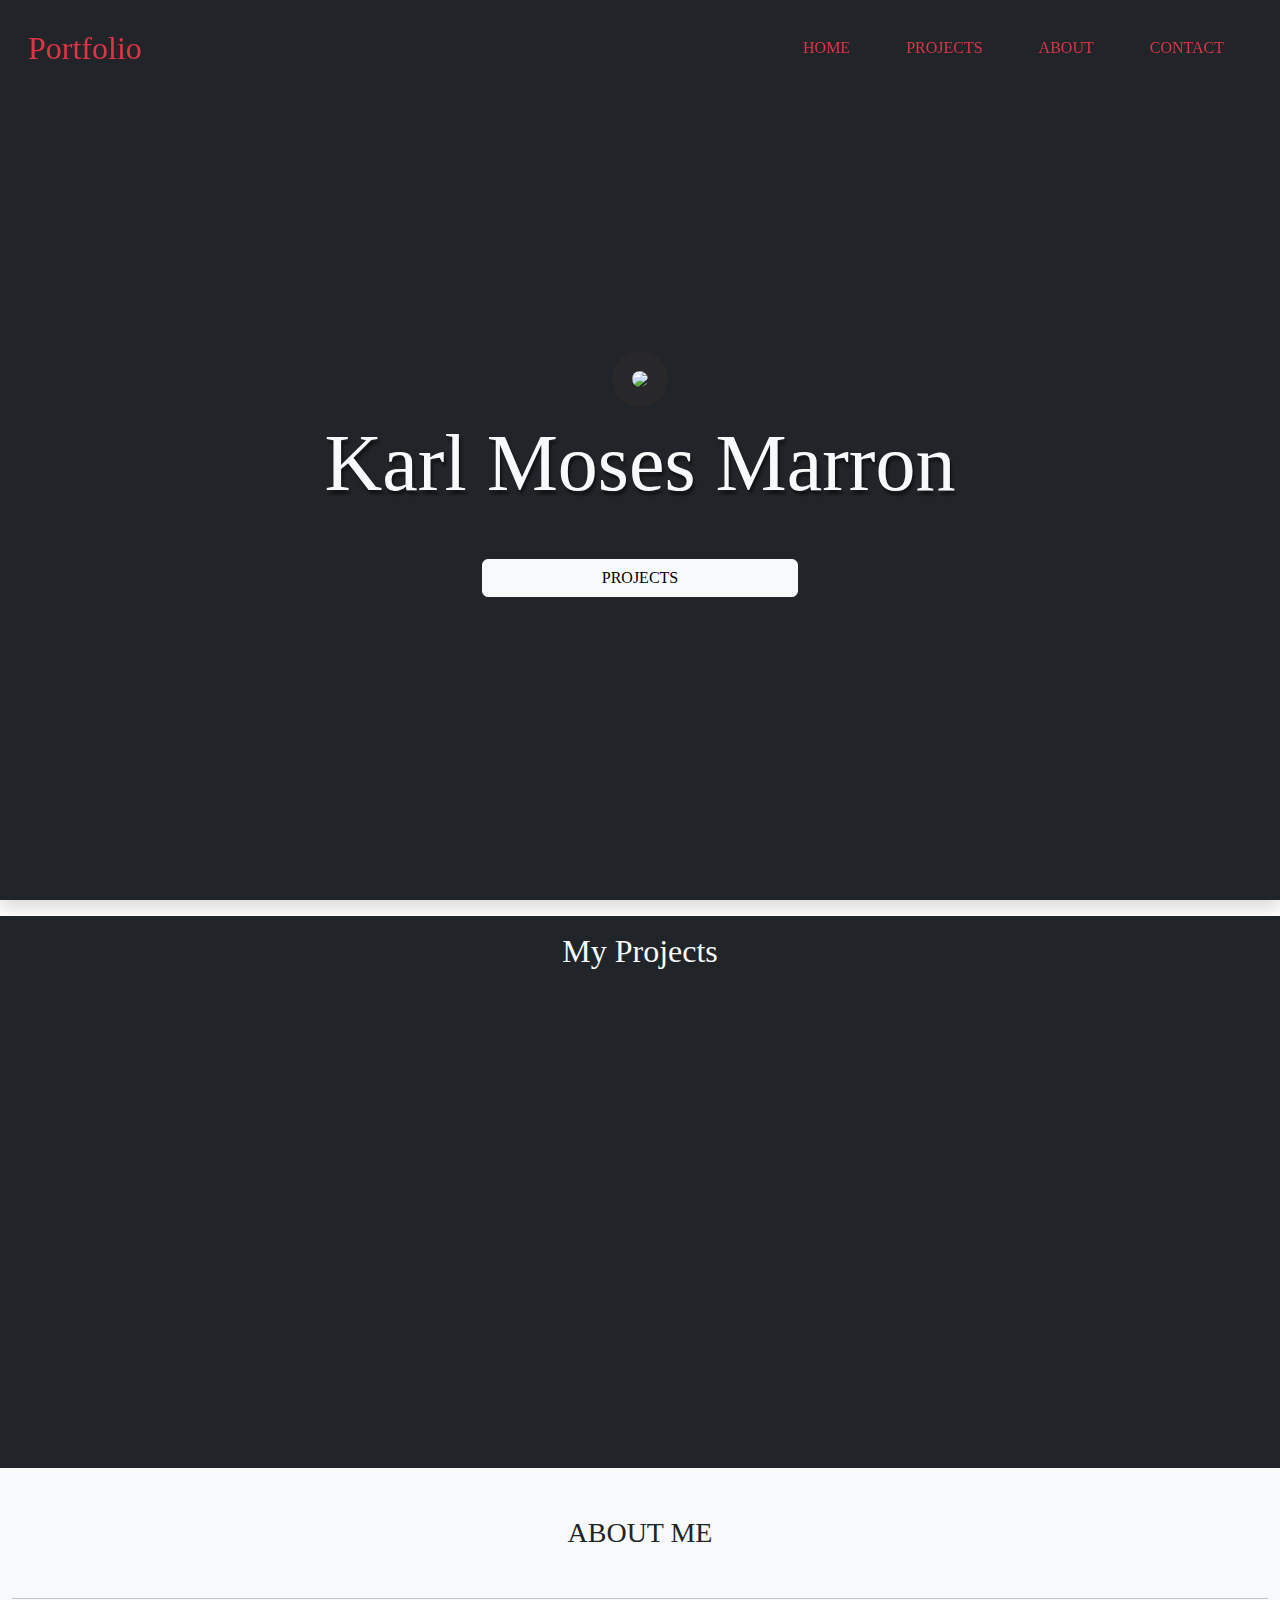
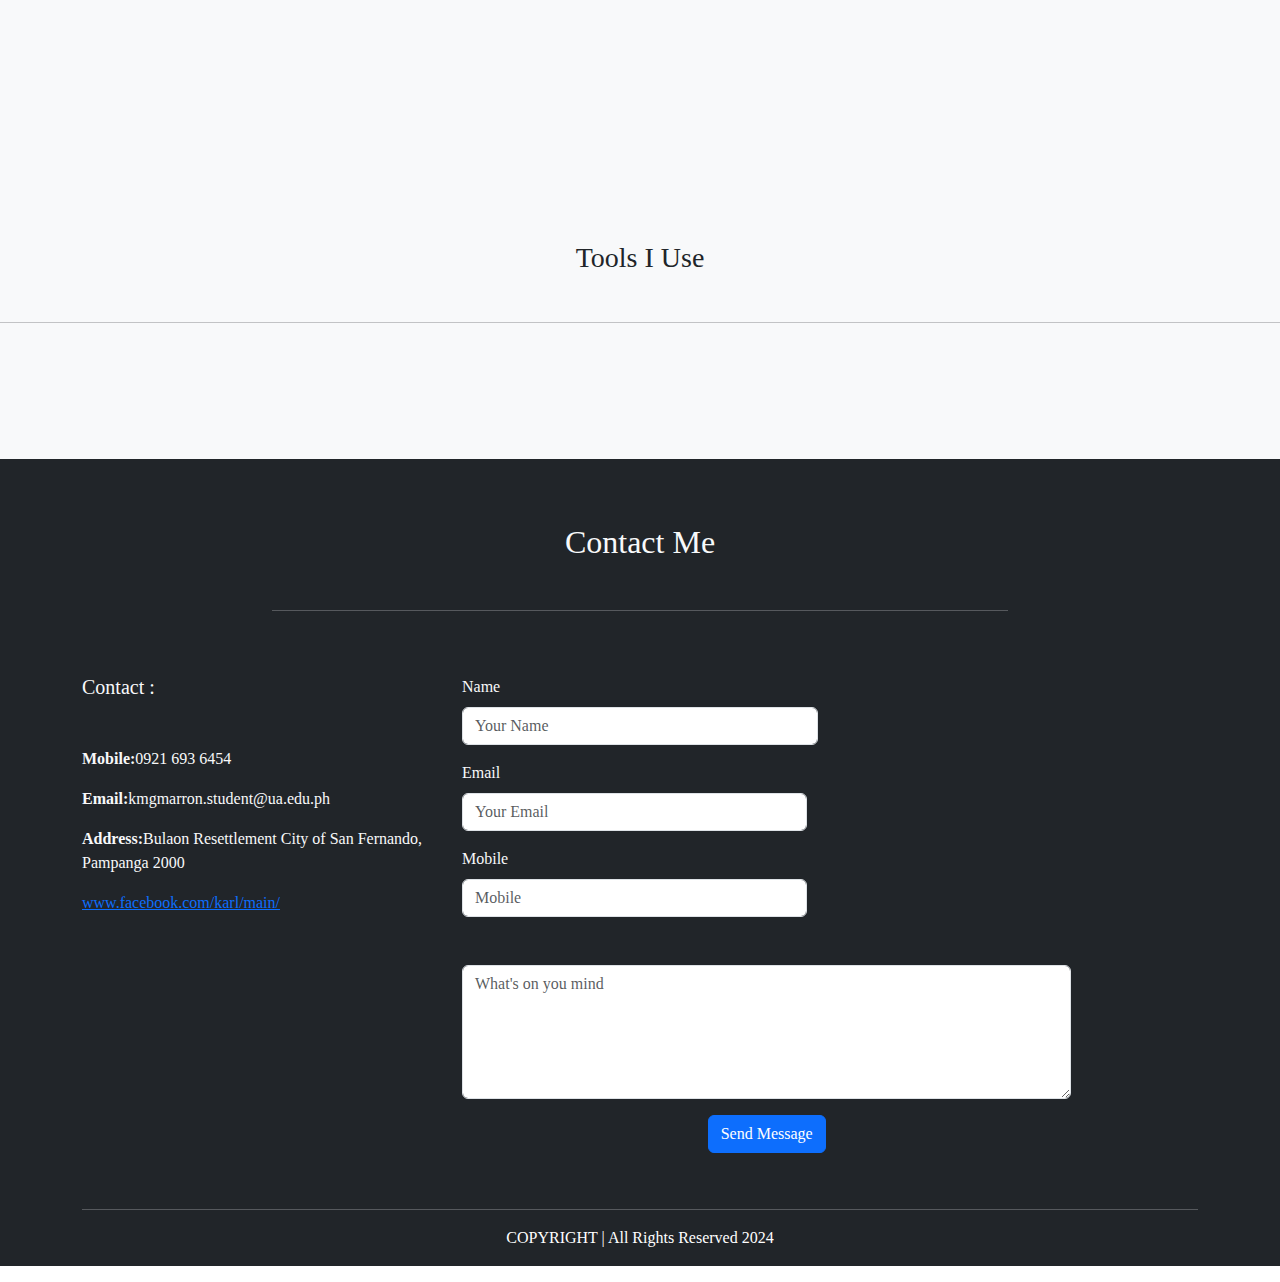
==== index.html @ 4ad3e332 "first commit" ====
<!DOCTYPE html>
<html lang="en">
<head>
    <meta charset="UTF-8">
    <meta name="viewport" content="width=device-width, initial-scale=1.0">
    <title>My Portfolio</title>
    <link rel="stylesheet" href="index.css">
    <link href="https://cdn.jsdelivr.net/npm/bootstrap@5.3.3/dist/css/bootstrap.min.css" rel="stylesheet" integrity="sha384-QWTKZyjpPEjISv5WaRU9OFeRpok6YctnYmDr5pNlyT2bRjXh0JMhjY6hW+ALEwIH" crossorigin="anonymous">
    <link href="https://unpkg.com/aos@2.3.1/dist/aos.css" rel="stylesheet">
</head>

<body>
    <nav class="navbar navbar-expand-lg bg-transparent fixed-top">
        <div class="container-fluid">
            <a class="navbar-brand text-danger p-3 fs-2" href="#">Portfolio</a>
            <button class="navbar-toggler" type="button" data-bs-toggle="offcanvas" data-bs-target="#offcanvasDarkNavbar" aria-controls="offcanvasDarkNavbar" aria-label="Toggle navigation">
              <span class="navbar-toggler-icon"></span>
            </button>
            <div class="offcanvas offcanvas-end text-bg-dark" tabindex="-1" id="offcanvasDarkNavbar" aria-labelledby="offcanvasDarkNavbarLabel">
                <div class="offcanvas-header m">
                  <h5 class="offcanvas-title" id="offcanvasDarkNavbarLabel">My Portfolio</h5>
                  <button type="button" class="btn-close btn-close-white" data-bs-dismiss="offcanvas" aria-label="Close"></button>
                </div>
                <div class="offcanvas-body">
                    <ul class="navbar-nav justify-content-end flex-grow-1 pe-3">
                      <li class="nav-item">
                        <a class="nav-link active text-danger" aria-current="page" href="#">Home</a>
                      </li>
                      <li class="nav-item">
                        <a class="nav-link text-danger" href="#myProject">Projects</a>
                      </li>
                      <li class="nav-item">
                        <a class="nav-link text-danger" href="#">About</a>
                      </li>
                      <li class="nav-item">
                        <a class="nav-link text-danger" aria-disabled="true" href="#">Contact</a>
                      </li>
          </div>
        </div>
      </nav>

      <div id="cover" class="container-fluid d-flex align-items-center justify-content-center text-center bg-dark text-light shadow p-5">
        <div class="row d-flex flex-column">
            <div class="col col-lg-12">
                <img src="fb prof.jpg" class="img-fluid rounded-circle w-50 photo-border mb-lg-2 mb-sm-4 my-5">
                <h1 id="cover-title" class="font-weight-bolder h1 display-1 text-shadow">Karl Moses Marron</h1>
                <div class="d-flex flex-sm-column flex-lg-row w-100 align-items-center justify-content-center text-center mt-5 lg-mt-5">
                    <div class="col col-lg d-flex justify-content-center align-items-center">
                        <a id="check" class="btn btn-light h-100 w-50 font-weight-bold d-flex align-items-center justify-content-center" href="#myProject" type="button">PROJECTS</a>
                    </div>
                </div>
            </div>
        </div>
    </div>

    <!--PROJECTS-->

    <div id="myProject" class="container-fluid justify-content-center align-items-center my-3 bg-dark">
        <div class="row d-flex justify-content-center align-items-center text-center">
          
            <h2 class="text-light mt-3 mb-5">My Projects</h2>

            <div class="card d-flex align-items-center justify-contjustify-content-centerent-center col-1 col-lg-4 col-md-3 mx-3" style="width: 30rem; " data-aos="zoom-in">
                <img src="card 2.jpg" class="card-img-bottom" alt="Web project">
                <div class="card-body bg">
                  <h5 class="card-title"> 2nd year HTML/CSS project</h5><hr>
                  <p class="card-text">This is one of my projects on my first semester as an IT student.</p>
                  <a href="file:///C:/Users/Karl/Documents/BSIT%202A(2nd%20sem)/IT/CSS/CSS%20finals/FInals%20CSS/finals2.html" class="btn btn-primary">View</a>
                </div>
              </div>

              <div class="card d-flex align-items-center justify-content-center col-1 col-lg-4 col-md-3 mx-3" style="width: 30rem;" data-aos="zoom-in">
                <img src="3d.jpg" class="card-img-top" alt="3d project">
                <div class="card-body">
                  <h5 class="card-title">3d Project</h5><hr>
                  <p class="card-text">Another project from my first semiester as an IT student but with 3d styles.</p>
                  <a href="3d.html" class="btn btn-primary">View</a>
                </div>
              </div>

              <div class="card d-flex align-items-center justify-content-center col-1 col-lg-4 col-md-3 mx-3" style="width: 30rem;" data-aos="zoom-in">
                <img src="web.jpg" class="card-img-top" alt="Webpage">
                <div class="card-body">
                  <h5 class="card-title">WEB HTML / CSS</h5><hr>
                  <p class="card-text">HTML and CSS practice during summer for a litte bit of enhancement on my wedev skill.</p>
                  <a href="file:///C:/Users/Karl/Documents/Practice%20HTML%20CSS/Hover2/p.html" class="btn btn-primary">View</a>
                </div>
              </div>

      <!--About Me-->

      <div id="aboutMe" class="container-fluid my-3 bg-light">
        <h3 class="my-5">ABOUT ME</h3><hr>
        <div class="row flex-row align-items-center justify-content-center">
            <div class="col-3">
                <img src="fb prof.jpg" class="img-fluid mb-lg-3 mb-sm-4 my-5 d-flex " data-aos="fade-right">
                  
            </div>

            <div class="col-3 ">
              <h3 class=""data-aos="fade-left">Me</h3>
              <p class= ""data-aos="fade-left">I am an IT student from University of the Assumption and currently focusing on Web Development and UI/UX Design field. I am a physically active person with lots of hobbies like music, sports, and automobile. </p>
            </div>
        
        <!--Tools-->

          <div class="row justify-content-center d-flex container-fluid "></div> 
            <h3 class="my-5">Tools I Use</h3><hr>
            <div class="col-6 col-sm-4 col-md-3 col-lg-2 text-center my-4 ">
              <img src="figma logo.png"  alt="figma logo" class="tool img-fluid mb-5" data-aos="fade-up"
              data-aos-anchor-placement="center-bottom">
            </div>
            <div class="col-6 col-sm-4 col-md-3 col-lg-2 text-center my-4">
              <img src="html logo.jpg"  alt="figma logo" class="tool img-fluid mb-5" data-aos="fade-up"
              data-aos-anchor-placement="center-bottom">
            </div>
            <div class="col-6 col-sm-4 col-md-3 col-lg-2 text-center my-4">
              <img src="css logo.jpg"  alt="figma logo" class="tool img-fluid mb-5" data-aos="fade-up"
              data-aos-anchor-placement="center-bottom">
            </div>
            <div class="col-6 col-sm-4 col-md-3 col-lg-2 text-center my-4">
              <img src="b.webp"  alt="figma logo" class="tool img-fluid mb-5" data-aos="fade-up"
              data-aos-anchor-placement="center-bottom">
            </div>
            <div class="col-6 col-sm-4 col-md-3 col-lg-2 text-center my-4">
              <img src="vs code logo.jpg"  alt="figma logo" class="tool img-fluid mb-5" data-aos="fade-up"
              data-aos-anchor-placement="center-bottom">
            </div>
          </div>
        </div>
    </div>

    <!--Contact-->

    <div class="container-fluid justify-content-center align-items-center" id="contact">
      <section class="contact-section" id="contact">
        <div class="container">
          <div class="row justify-content-center text-light">
            <div class="col-md-8 text-center">
              <h2 class="my-5">Contact Me</h2><hr class="text-light">
            </div>
          </div>
          <div class="row">
            <!--contact Info-->
            <div class="col-md-4 contact-info text-light">
              <h5 class="my-5">Contact :</h5>
              <p><strong>Mobile:</strong>0921 693 6454</p>
              <p><strong>Email:</strong>kmgmarron.student@ua.edu.ph</p>
              <p><strong>Address:</strong>Bulaon Resettlement City of San Fernando, Pampanga 2000</p>
              <p><a href="https://www.facebook.com/karl.marron.5">www.facebook.com/karl/main/</a></p>
            </div>
            <!--Contact form-->
            <div class="col-md-8 mt-5">
              <form action="#" method="post">
                <div class="row">
                  <div class="col-md-6 mb-3">
                    <label for="name" class="form-label text-light">Name</label>
                    <input type="text" class="form-control" id="name" placeholder="Your Name">
                  </div>
            <div class="col-md-10">
              <form action="#" method="post">
                <div class="row">
                  <div class="col-md-7 mb-3">
                    <label for="email" class="form-label text-light">Email</label>
                    <input type="text" class="form-control" id="email" placeholder="Your Email">
                  </div>
            <div class="col-md-12">
              <form action="#" method="post">
                <div class="row">
                  <div class="col-md-7 mb-3">
                    <label for="mobile" class="form-label text-light">Mobile</label>
                    <input type="text" class="form-control" id="mobile" placeholder="Mobile">
                  </div>
              <!--Message-->
                  <div class="mb-3">
                    <label for="message" class="form-label">Message</label>
                    <textarea class="form-control" id="message" rows="5" placeholder="What's on you mind"></textarea>
                  </div>
              <!--Submit-->
                  <div class="text-center">
                    <button type="submit" class="btn btn-primary" fdprocessedid="kxb27u">Send Message</button>
                  </div>
                </div>
              </form>
            </div>
          </div>
        </div>
      </section>
    </div>

    <section class=" id-footer">
      <div class="container">
        <div class="row">
          <div class="col col-xs-12 col-sm-12 col-md-12 mt-2 mt-sm-2 text-center text-white">
            <hr class="text-light mt-5"><p>COPYRIGHT | All Rights Reserved 2024</p>
        </div>
        </div>
      </div>
    </section>

    <script src="https://cdn.jsdelivr.net/npm/bootstrap@5.3.3/dist/js/bootstrap.bundle.min.js" integrity="sha384-YvpcrYf0tY3lHB60NNkmXc5s9fDVZLESaAA55NDzOxhy9GkcIdslK1eN7N6jIeHz" crossorigin="anonymous"></script>
    <script src="https://unpkg.com/aos@2.3.1/dist/aos.js"></script>
    <script>
      AOS.init();
    </script>
</body>
</html>
---- index.css ----
* {
    margin: 0;
    padding: 0;
    box-sizing: border-box;
    scroll-behavior: smooth;
    font-family: 'Roboto';
}



.text-shadow {
    text-shadow: 2px 4px 3px rgba(0, 0, 0, 0.5);
}

.photo-border {
    border: 20px solid rgba(58, 45, 45, 0.296) !important;
}

.photo-border-about {
    min-height: 480px;
    min-width: 480px;
    border: 20px solid rgb(43, 43, 43) !important;
}

#cover {
    background-image: url(prelim\ pic1.jpg);
    background-repeat: no-repeat;
    background-position: center;
    background-size: cover;
    height: 100vh;
   width: 100%;
}


.offcanvas-body ul li {
    list-style: none;
    display: inline-block;
    margin:0 20px;
    position: relative; 
}    

.offcanvas-body ul li a{
    text-decoration: none;
    text-transform: uppercase;
    color: #0f0202;
}

.offcanvas-body ul li :hover::after {
    width: 100%;
}

.offcanvas-body ul li ::after{
    content: '';
    height: 3px;
    width: 0;
    background:#a76767;
    position: absolute;
    left: 0;
    bottom: -3px;
    transition: 0.5s;
}
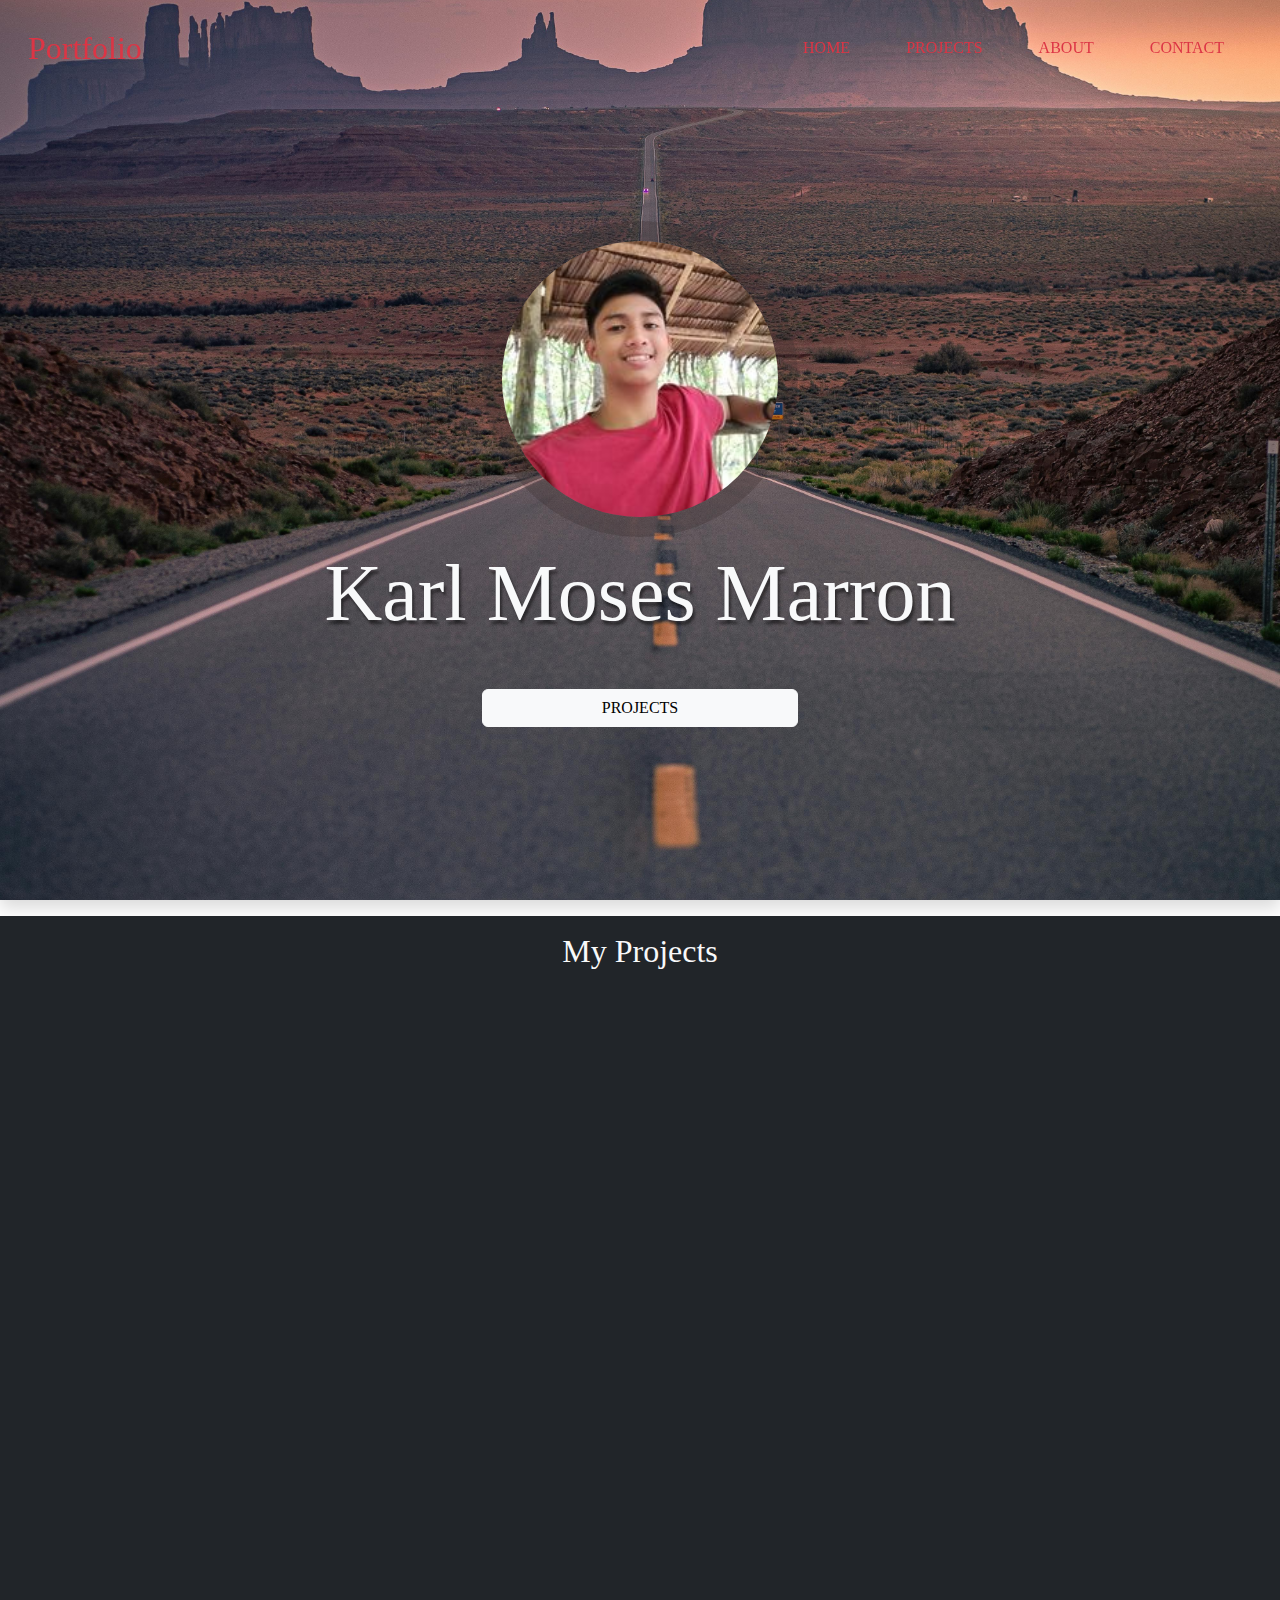
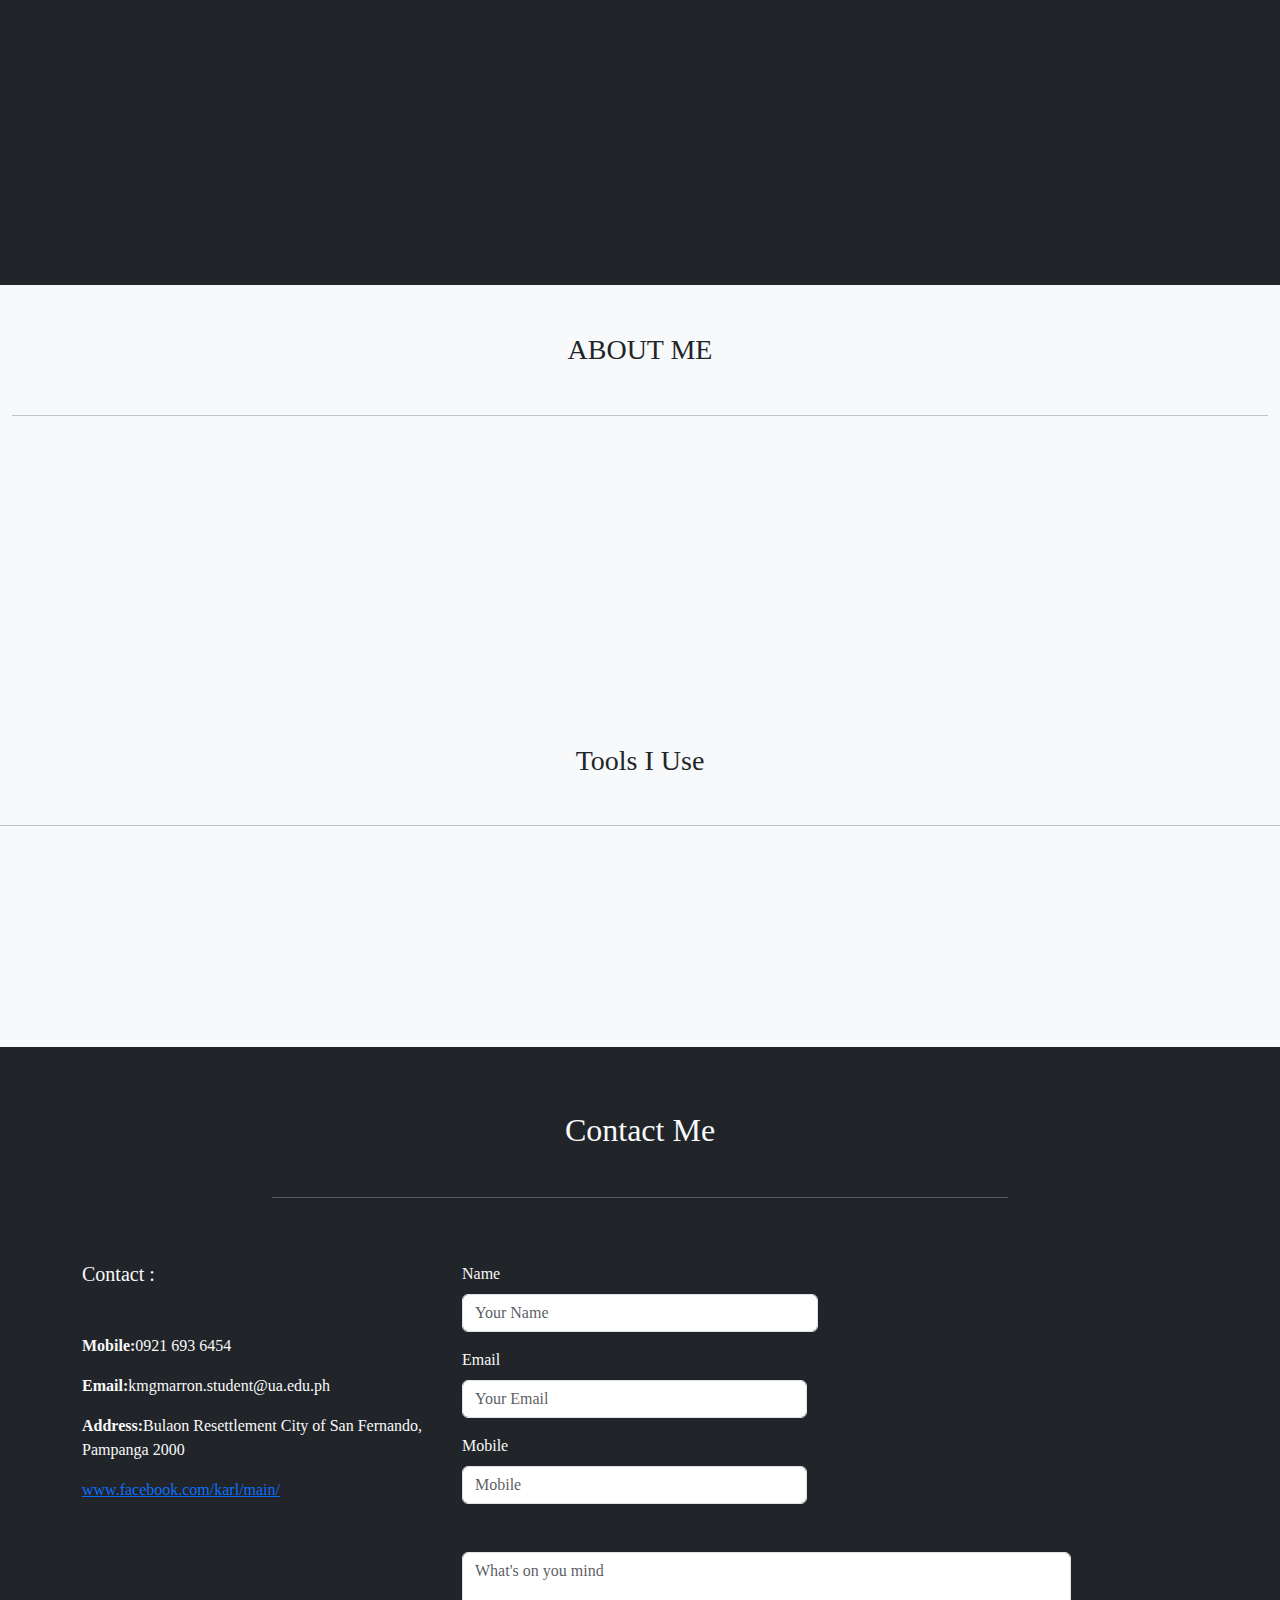
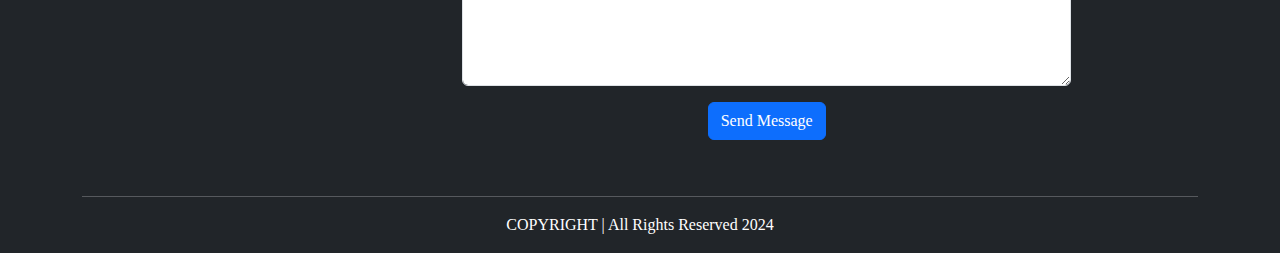
==== commit 3f2bd551: "second commit" ====
--- a/index.html
+++ b/index.html
@@ -42,7 +42,7 @@
       <div id="cover" class="container-fluid d-flex align-items-center justify-content-center text-center bg-dark text-light shadow p-5">
         <div class="row d-flex flex-column">
             <div class="col col-lg-12">
-                <img src="fb prof.jpg" class="img-fluid rounded-circle w-50 photo-border mb-lg-2 mb-sm-4 my-5">
+                <img src="./images/fb prof.jpg" class="img-fluid rounded-circle w-50 photo-border mb-lg-2 mb-sm-4 my-5">
                 <h1 id="cover-title" class="font-weight-bolder h1 display-1 text-shadow">Karl Moses Marron</h1>
                 <div class="d-flex flex-sm-column flex-lg-row w-100 align-items-center justify-content-center text-center mt-5 lg-mt-5">
                     <div class="col col-lg d-flex justify-content-center align-items-center">
@@ -61,7 +61,7 @@
             <h2 class="text-light mt-3 mb-5">My Projects</h2>
 
             <div class="card d-flex align-items-center justify-contjustify-content-centerent-center col-1 col-lg-4 col-md-3 mx-3" style="width: 30rem; " data-aos="zoom-in">
-                <img src="card 2.jpg" class="card-img-bottom" alt="Web project">
+                <img src="./images/card 2.jpg" class="card-img-bottom" alt="Web project">
                 <div class="card-body bg">
                   <h5 class="card-title"> 2nd year HTML/CSS project</h5><hr>
                   <p class="card-text">This is one of my projects on my first semester as an IT student.</p>
@@ -70,7 +70,7 @@
               </div>
 
               <div class="card d-flex align-items-center justify-content-center col-1 col-lg-4 col-md-3 mx-3" style="width: 30rem;" data-aos="zoom-in">
-                <img src="3d.jpg" class="card-img-top" alt="3d project">
+                <img src="./images/3d.jpg" class="card-img-top" alt="3d project">
                 <div class="card-body">
                   <h5 class="card-title">3d Project</h5><hr>
                   <p class="card-text">Another project from my first semiester as an IT student but with 3d styles.</p>
@@ -79,7 +79,7 @@
               </div>
 
               <div class="card d-flex align-items-center justify-content-center col-1 col-lg-4 col-md-3 mx-3" style="width: 30rem;" data-aos="zoom-in">
-                <img src="web.jpg" class="card-img-top" alt="Webpage">
+                <img src="./images/web.jpg" class="card-img-top" alt="Webpage">
                 <div class="card-body">
                   <h5 class="card-title">WEB HTML / CSS</h5><hr>
                   <p class="card-text">HTML and CSS practice during summer for a litte bit of enhancement on my wedev skill.</p>
@@ -93,7 +93,7 @@
         <h3 class="my-5">ABOUT ME</h3><hr>
         <div class="row flex-row align-items-center justify-content-center">
             <div class="col-3">
-                <img src="fb prof.jpg" class="img-fluid mb-lg-3 mb-sm-4 my-5 d-flex " data-aos="fade-right">
+                <img src="./images/fb prof.jpg" class="img-fluid mb-lg-3 mb-sm-4 my-5 d-flex " data-aos="fade-right">
                   
             </div>
 
@@ -107,23 +107,23 @@
           <div class="row justify-content-center d-flex container-fluid "></div> 
             <h3 class="my-5">Tools I Use</h3><hr>
             <div class="col-6 col-sm-4 col-md-3 col-lg-2 text-center my-4 ">
-              <img src="figma logo.png"  alt="figma logo" class="tool img-fluid mb-5" data-aos="fade-up"
-              data-aos-anchor-placement="center-bottom">
-            </div>
-            <div class="col-6 col-sm-4 col-md-3 col-lg-2 text-center my-4">
-              <img src="html logo.jpg"  alt="figma logo" class="tool img-fluid mb-5" data-aos="fade-up"
-              data-aos-anchor-placement="center-bottom">
-            </div>
-            <div class="col-6 col-sm-4 col-md-3 col-lg-2 text-center my-4">
-              <img src="css logo.jpg"  alt="figma logo" class="tool img-fluid mb-5" data-aos="fade-up"
-              data-aos-anchor-placement="center-bottom">
-            </div>
-            <div class="col-6 col-sm-4 col-md-3 col-lg-2 text-center my-4">
-              <img src="b.webp"  alt="figma logo" class="tool img-fluid mb-5" data-aos="fade-up"
-              data-aos-anchor-placement="center-bottom">
-            </div>
-            <div class="col-6 col-sm-4 col-md-3 col-lg-2 text-center my-4">
-              <img src="vs code logo.jpg"  alt="figma logo" class="tool img-fluid mb-5" data-aos="fade-up"
+              <img src="./images/figma logo.png"  alt="figma logo" class="tool img-fluid mb-5" data-aos="fade-up"
+              data-aos-anchor-placement="center-bottom">
+            </div>
+            <div class="col-6 col-sm-4 col-md-3 col-lg-2 text-center my-4">
+              <img src="./images/html logo.jpg"  alt="figma logo" class="tool img-fluid mb-5" data-aos="fade-up"
+              data-aos-anchor-placement="center-bottom">
+            </div>
+            <div class="col-6 col-sm-4 col-md-3 col-lg-2 text-center my-4">
+              <img src="./images/css logo.jpg"  alt="figma logo" class="tool img-fluid mb-5" data-aos="fade-up"
+              data-aos-anchor-placement="center-bottom">
+            </div>
+            <div class="col-6 col-sm-4 col-md-3 col-lg-2 text-center my-4">
+              <img src="./images/b.webp"  alt="figma logo" class="tool img-fluid mb-5" data-aos="fade-up"
+              data-aos-anchor-placement="center-bottom">
+            </div>
+            <div class="col-6 col-sm-4 col-md-3 col-lg-2 text-center my-4">
+              <img src="./images/vs code logo.jpg"  alt="figma logo" class="tool img-fluid mb-5" data-aos="fade-up"
               data-aos-anchor-placement="center-bottom">
             </div>
           </div>
--- a/index.css
+++ b/index.css
@@ -23,7 +23,7 @@
 }
 
 #cover {
-    background-image: url(prelim\ pic1.jpg);
+    background-image: url(./images/prelim\ pic1.jpg);
     background-repeat: no-repeat;
     background-position: center;
     background-size: cover;
